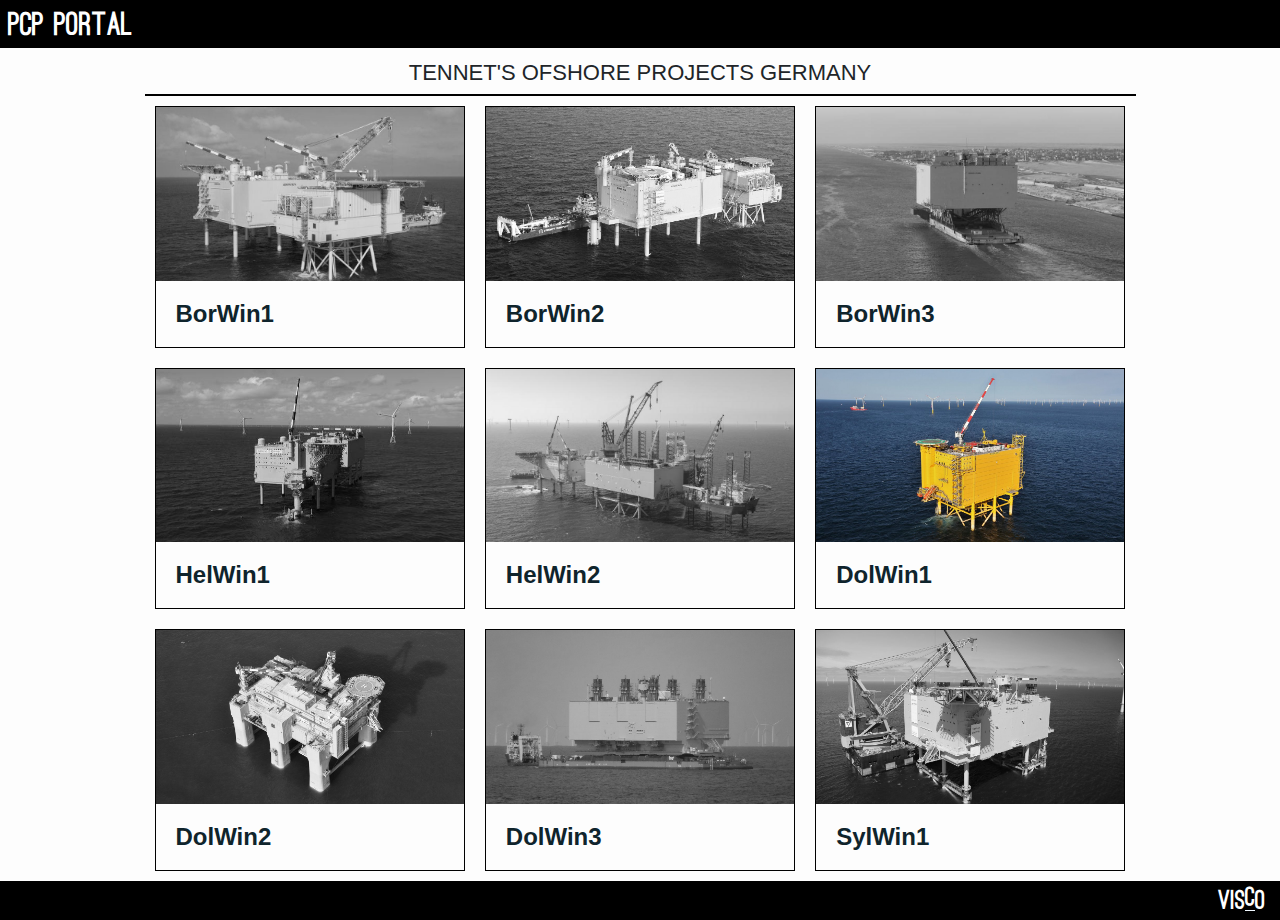
==== index.html @ aee2e73a "first commit" ====
<!DOCTYPE html>
<html lang="en">

<head>
    <meta charset="UTF-8">
    <meta name="viewport" content="width=device-width, initial-scale=1.0">
    <meta http-equiv="X-UA-Compatible" content="IE=Edge" />
    <title>Dolwin Alpha</title>
    <link href="./interface_content/css/bootstrap.min.css" rel="stylesheet">
    <link rel="stylesheet" href="./interface_content/css/header_footer.css">
    <link rel="stylesheet" href="./interface_content/css/main.css">
</head>

<body>
    <div class="container-fluid px-0">
        <div class = "header pl-2" style ="background:black; color:white">
            PCP Portal
        </div>
    </div>
    <div class="container main">
        <div class="row">
            <div class="col main-title text-center h3 mb-0 mt-1 p-2">TENNET'S OFSHORE PROJECTS GERMANY</div>
        </div>

        <div class="row mainRow row-cols-1 row-cols-sm-2 row-cols-lg-3">
            <div class="wrapperObject">
                <div class="wrapperBGObject imgGrey">
                    <a href="#">
                        <img src="./interface_content/images/BorWin1.jpg" alt="">
                    </a>
                </div>
                <div class="title">
                    BorWin1
                </div>
            </div>
            <div class="wrapperObject">
                <div class="wrapperBGObject imgGrey">
                    <a href="#">
                        <img src="./interface_content/images/BorWin2.jpg" alt="">
                    </a>
                </div>
                <div class="title">
                    BorWin2
                </div>
            </div>
            <div class="wrapperObject">
                <div class="wrapperBGObject imgGrey">
                    <a href="#">
                        <img src="./interface_content/images/BorWin3.jpg" alt="">
                    </a>
                </div>
                <div class="title">
                    BorWin3
                </div>
            </div>
            <div class="wrapperObject">
                <div class="wrapperBGObject imgGrey">
                    <a href="#">
                        <img src="./interface_content/images/HelWin1.jpg" alt="">
                    </a>                    
                </div>
                <div class="title">
                    HelWin1
                </div>                
            </div>
            <div class="wrapperObject">
                <div class="wrapperBGObject imgGrey">
                    <a href="#">
                        <img src="./interface_content/images/HelWin2.jpg" alt="">
                    </a>
                </div>
                <div class="title">
                    HelWin2
                </div>
            </div>
            <div class="wrapperObject">
                <div class="wrapperBGObject">
                    <a href='./panotour/mainScheme/main_scheme.html'>
                        <img src="./interface_content/images/DolWin1.jpg" alt="">
                    </a>
                </div>
                <div class="title">
                    DolWin1
                </div>
            </div>
            <div class="wrapperObject">
                <div class="wrapperBGObject imgGrey">
                    <a href="#">
                        <img src="./interface_content/images/DolWin2.jpg" alt="">
                    </a>
                </div>
                <div class="title">
                    DolWin2
                </div>
            </div>
            
            <div class= "wrapperObject">
                <div class="wrapperBGObject imgGrey">
                    <a href="#">
                        <img src="./interface_content/images/DolWin3.jpg" alt="">
                    </a>
                </div>
                <div class="title">
                    DolWin3
                </div>
            </div>
            <div class="wrapperObject">
                <div class="wrapperBGObject imgGrey">
                    <a href="#">
                        <img src="./interface_content/images/SylWin1.jpg" alt="">
                    </a>
                </div>
                <div class="title">
                    SylWin1
                </div>
            </div>
        </div>
    </div>

    <div class="footer container-fluid text-right">
        <div class="logo text-right px-2">
            <a class = "text-right" href="https://visco.no/" target="_blank" rel="noopener noreferrer"> VIS<span
                class="logoC">C</span>O</a>
        </div>
    </div>
    
    <script src="./interface_content/js/jquery-3.0.0.slim.min.js"></script>
    <script src="./interface_content/js/bootstrap.bundle.min.js"></script>
    <script src="./interface_content/js/index.js"></script>
</body>

</html>
---- interface_content/css/header_footer.css ----
@font-face {
    font-family: OstrichSans-Black;
    src: url('../fonts/OstrichSans-Black.otf');
}

a {
    color: white;
}

a:hover {
    text-decoration: none;
    color: rgb(226, 222, 222);
}

img {
    width: 100%; 
}

.header {
    background:rgb(252, 252, 252);
    font-size: 25px;
    font-family: OstrichSans-Black;
}

.btn-menu {
    font-size: 20px;
    padding-top: 0;
    padding-bottom: 0;
}

.dropdown-menu {
    background: rgb(53, 51, 51); 
    padding: 0;
    min-width: 80px !important; 
 
}

.dropdown-item {
    padding: 5px;
    color: white;
    text-align: center;
    border-bottom: 1px solid rgb(90, 90, 90);
}

.footer {
    background: #000;
    color: white;
    position: absolute;
    bottom: 0;
    padding: 7px;
    font-size: 18px;
    font-family: OstrichSans-Black;
    margin: 0;
    line-height: 100%;    
}

.logo {
    color: aliceblue; 
}

button, 
button:active, 
button:focus, a.btn {
    box-shadow: none !important;
    outline: none !important;
}

.logoC {
    position: relative;
    display: inline-block;
    border-bottom: 1px aliceblue solid;
    bottom: 3px;
    padding-bottom: 0px;
}

@media (min-width: 479px) {
    .dropdown-menu {
        min-width: 100px !important;   
    }   
    
    .dropdown-item {
        padding: 5px;
        font-size: 20px;
    }

    .header {
        font-size: 28px;
    }
    
    .btn-menu {
        font-size: 23px;
    }

    .by {
        font-size: 14px;
        top: -2px;
    }
   
    .footer {
        padding: 5px;
        font-size: 20px;
        margin: 0;
    }
}

@media (min-width: 767px) and (max-width: 991px){

    .dropdown-menu {
        min-width: 115px !important;   
    }   
    
    .dropdown-item {
        padding: 6px;
        font-size: 20px;
    }

    .header {
        font-size: 30px;
    }
    
    .footer {
        padding: 5px;
        font-size: 25px;
        margin: 0;
    }

    .btn-menu {
        font-size: 24px;
    }

    .by {
        font-size: 16px;
    }
}

@media (min-width: 991px){

    .header {
        font-size: 32px;
    }
    
    .btn-menu {
        font-size: 25px;
    }

    .by {
        font-size: 18px;
        top: -3px;
    }

    .footer {
        padding: 6px;
        font-size: 26px;
    }
}
---- interface_content/css/main.css ----
@font-face {
    font-family: OstrichSans-Black;
    src: url('../fonts/OstrichSans-Black.otf');
}

html,
body {
    height: 100%;
}

body {
    background: rgb(253, 253, 253);
    opacity: 0;
    transition: opacity 500ms;
    overflow: auto;
}

* {
    margin: 0;
    padding: 0;
    box-sizing: border-box;
}

.mainRow {
    border-top: 2px solid black;
}

img {
    width: 100%;
    transition: transform 500ms;
}

.main {
    max-width: 991px;
    background: rgb(253, 253, 253);
}

.wrapperObject {
    padding: 10px;
    overflow: hidden;
}

.wrapperBGObject {
    border: 1px solid black;
    border-bottom: none;
    overflow: hidden;
}

.main-title {
    font-size: 18px;
}

.wrapperObject:hover {
    cursor: pointer;
}

.wrapperObject:hover img {
    transform: translate(0, -10px) scale(1.2);
}

.title {
    border: 1px solid black;
    border-top: none;
    background: rgb(253, 253, 253);
    padding: 15px 20px;
    font-size: 24px;
    font-weight: bold;
    color: rgb(15, 36, 44);
}

.imgGrey {
    filter: grayscale(100%);
}

.footer {
    position: static;
}

@media (min-width: 479px) {
    .main-title {
        font-size: 22px;
    }
}

@media (min-width: 767px) and (max-width: 991px) {
    .main-title {
        font-size: 24px;
    }
}

@media (min-width: 991px) and (min-height: 921px) {
    .footer {
        position: absolute;
    }
}
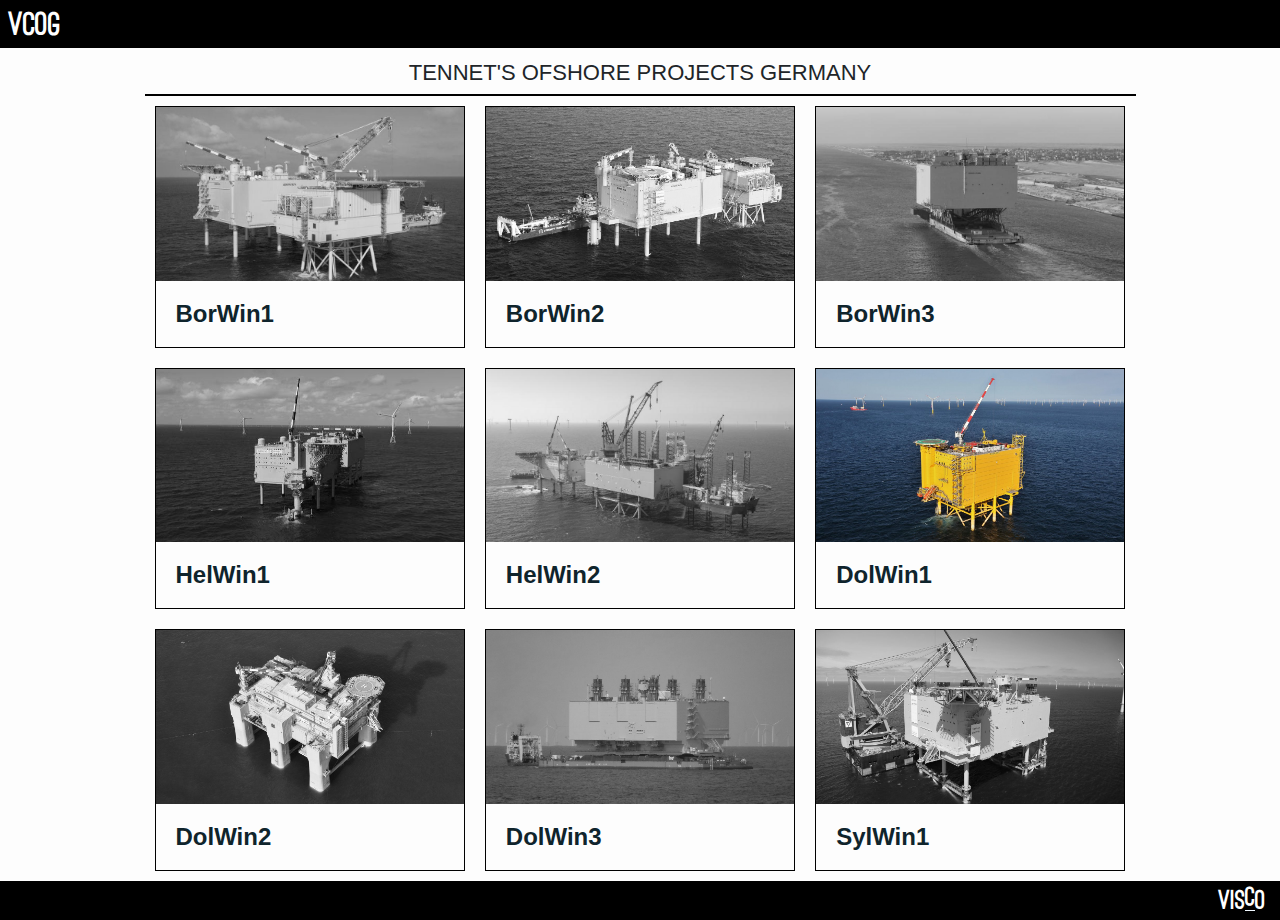
==== commit 992d16e9: "tranz 500" ====
--- a/index.html
+++ b/index.html
@@ -14,7 +14,7 @@
 <body>
     <div class="container-fluid px-0">
         <div class = "header pl-2" style ="background:black; color:white">
-            PCP Portal
+            VCOG
         </div>
     </div>
     <div class="container main">
